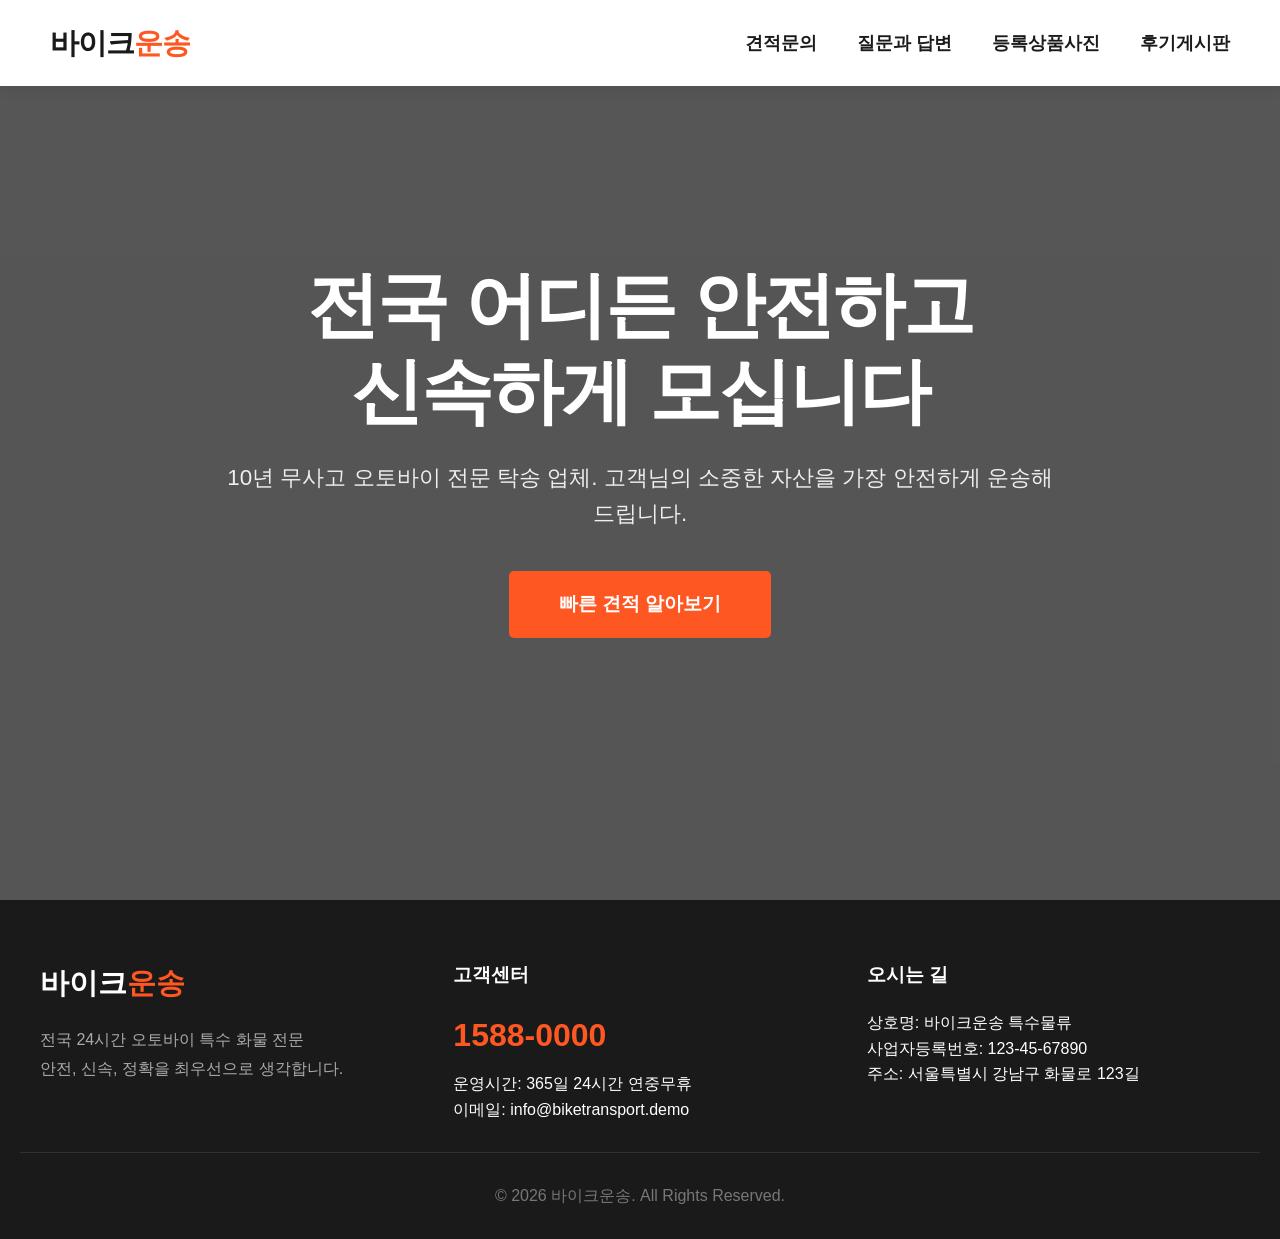
==== index.html @ 3753afcc "Initial commit" ====
<!DOCTYPE html>
<html lang="ko">
<head>
    <meta charset="UTF-8">
    <meta name="viewport" content="width=device-width, initial-scale=1.0">
    <title>바이크원 - 오토바이 운송 전문업체</title>
    <link rel="stylesheet" href="style.css">
    <style>
        .hero {
            position: relative;
            background-image: url('file:///C:/Users/qw855/.gemini/antigravity-ide/brain/d20d2bac-07ef-422f-bea6-c8b4a701c289/bike_transport_hero_1781770905101.png');
            background-size: cover;
            background-position: center;
            height: 100vh;
            display: flex;
            align-items: center;
            justify-content: center;
            color: white;
            text-align: center;
        }
        .hero::before {
            content: '';
            position: absolute;
            top: 0; left: 0; right: 0; bottom: 0;
            background: rgba(0, 0, 0, 0.65);
        }
        .hero-content {
            position: relative;
            z-index: 1;
            max-width: 900px;
            padding: 20px;
        }
        .hero h1 {
            font-size: 4.5rem;
            margin-bottom: 25px;
            font-weight: 900;
            word-break: keep-all;
            line-height: 1.2;
            letter-spacing: -2px;
        }
        .hero p {
            font-size: 1.4rem;
            margin-bottom: 40px;
            opacity: 0.9;
            word-break: keep-all;
            font-weight: 300;
        }
        .btn-orange {
            display: inline-block;
            background-color: var(--primary-orange);
            color: white;
            padding: 18px 50px;
            border-radius: 5px;
            font-size: 1.2rem;
            font-weight: 700;
            transition: all 0.3s;
            text-transform: uppercase;
        }
        .btn-orange:hover {
            background-color: #E64A19;
            transform: translateY(-3px);
            box-shadow: 0 10px 20px rgba(255,87,34,0.3);
        }
    </style>
</head>
<body>

    <!-- Header -->
    <nav class="navbar">
        <div class="logo"><a href="index.html">바이크<span>운송</span></a></div>
        <div class="nav-links">
            <a href="quote.html">견적문의</a>
            <a href="faq.html">질문과 답변</a>
            <a href="gallery.html">등록상품사진</a>
            <a href="review.html">후기게시판</a>
        </div>
    </nav>

    <!-- Hero -->
    <header class="hero">
        <div class="hero-content">
            <h1>전국 어디든 안전하고<br>신속하게 모십니다</h1>
            <p>10년 무사고 오토바이 전문 탁송 업체. 고객님의 소중한 자산을 가장 안전하게 운송해 드립니다.</p>
            <a href="quote.html" class="btn-orange">빠른 견적 알아보기</a>
        </div>
    </header>

    <!-- Footer -->
    <footer class="footer">
        <div class="footer-grid">
            <div>
                <div class="footer-logo">바이크<span>운송</span></div>
                <p style="color:#aaa; margin-top:20px; line-height: 1.8;">
                    전국 24시간 오토바이 특수 화물 전문<br>
                    안전, 신속, 정확을 최우선으로 생각합니다.
                </p>
            </div>
            <div>
                <h3 style="margin-bottom: 20px; color: white;">고객센터</h3>
                <p style="font-size: 2rem; font-weight: 700; color: var(--primary-orange); margin-bottom: 10px;">1588-0000</p>
                <div class="footer-info">
                    <p>운영시간: 365일 24시간 연중무휴</p>
                    <p>이메일: info@biketransport.demo</p>
                </div>
            </div>
            <div>
                <h3 style="margin-bottom: 20px; color: white;">오시는 길</h3>
                <div class="footer-info">
                    <p>상호명: 바이크운송 특수물류</p>
                    <p>사업자등록번호: 123-45-67890</p>
                    <p>주소: 서울특별시 강남구 화물로 123길</p>
                </div>
            </div>
        </div>
        <div class="footer-bottom">
            &copy; 2026 바이크운송. All Rights Reserved.
        </div>
    </footer>

</body>
</html>
---- style.css ----
/* CSS reset & base */
* { box-sizing: border-box; margin: 0; padding: 0; }
body { font-family: 'Pretendard', 'Noto Sans KR', sans-serif; color: #333; line-height: 1.6; background-color: #f5f5f5; }
a { text-decoration: none; color: inherit; }
ul, li { list-style: none; }

/* Variables */
:root {
    --primary-black: #1a1a1a;
    --primary-orange: #FF5722;
    --bg-light: #ffffff;
    --text-gray: #777;
    --border-color: #ddd;
}

/* Header / Nav */
.navbar {
    position: fixed;
    top: 0; left: 0; right: 0;
    background: var(--bg-light);
    padding: 20px 50px;
    display: flex;
    justify-content: space-between;
    align-items: center;
    z-index: 1000;
    box-shadow: 0 2px 15px rgba(0,0,0,0.08);
}
.logo {
    font-size: 1.8rem;
    font-weight: 900;
    color: var(--primary-black);
    letter-spacing: -1px;
}
.logo span { color: var(--primary-orange); }
.nav-links {
    display: flex;
    gap: 40px;
}
.nav-links a {
    font-size: 1.1rem;
    font-weight: 600;
    color: var(--primary-black);
    transition: color 0.3s;
    position: relative;
}
.nav-links a:hover {
    color: var(--primary-orange);
}

/* Page Layout */
.page-container {
    padding-top: 100px;
    min-height: calc(100vh - 250px);
}
.page-header {
    background-color: var(--primary-black);
    color: white;
    padding: 60px 20px;
    text-align: center;
}
.page-header h1 {
    font-size: 2.5rem;
    margin-bottom: 10px;
}
.page-header p {
    color: #aaa;
    font-size: 1.1rem;
}
.content-area {
    max-width: 1200px;
    margin: 60px auto;
    padding: 0 20px;
}

/* Board (게시판) Styles */
.board-table {
    width: 100%;
    border-collapse: collapse;
    background: white;
    box-shadow: 0 2px 10px rgba(0,0,0,0.05);
}
.board-table th, .board-table td {
    padding: 15px;
    text-align: center;
    border-bottom: 1px solid var(--border-color);
}
.board-table th {
    background-color: #fafafa;
    font-weight: 700;
    color: var(--primary-black);
    border-top: 2px solid var(--primary-black);
}
.board-table td.title {
    text-align: left;
}
.board-table td.title a:hover {
    text-decoration: underline;
    color: var(--primary-orange);
}
.board-table tr:hover td {
    background-color: #fdfdfd;
}
.board-controls {
    display: flex;
    justify-content: flex-end;
    margin-top: 20px;
}
.btn-primary {
    background-color: var(--primary-orange);
    color: white;
    padding: 10px 25px;
    border-radius: 3px;
    font-weight: 600;
    display: inline-block;
    transition: background 0.3s;
}
.btn-primary:hover {
    background-color: #E64A19;
}

/* Footer */
.footer {
    background-color: var(--primary-black);
    color: white;
    padding: 60px 20px 30px;
}
.footer-grid {
    display: grid;
    grid-template-columns: repeat(auto-fit, minmax(250px, 1fr));
    gap: 40px;
    max-width: 1200px;
    margin: 0 auto;
}
.footer-logo {
    font-size: 1.8rem;
    font-weight: 900;
    margin-bottom: 15px;
}
.footer-logo span { color: var(--primary-orange); }
.footer-bottom {
    text-align: center;
    padding-top: 30px;
    margin-top: 30px;
    border-top: 1px solid rgba(255,255,255,0.1);
    color: #777;
}
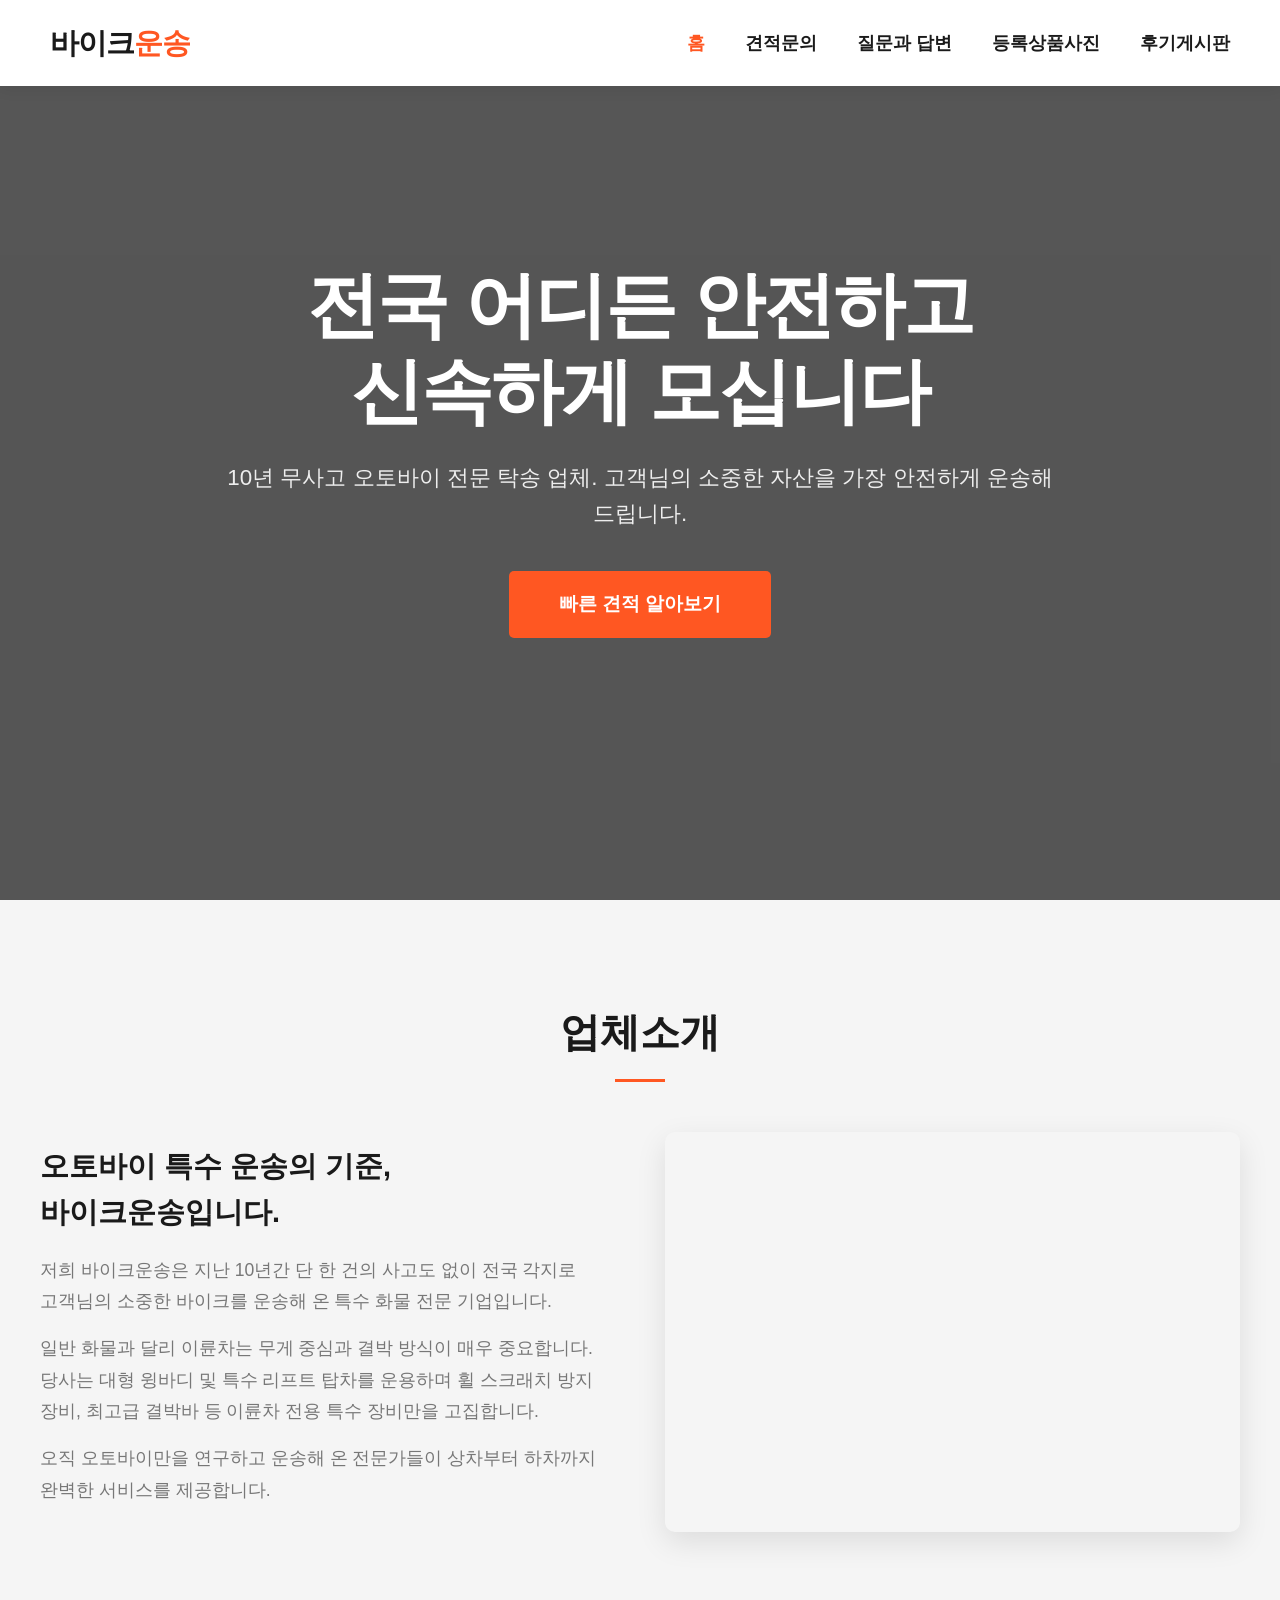
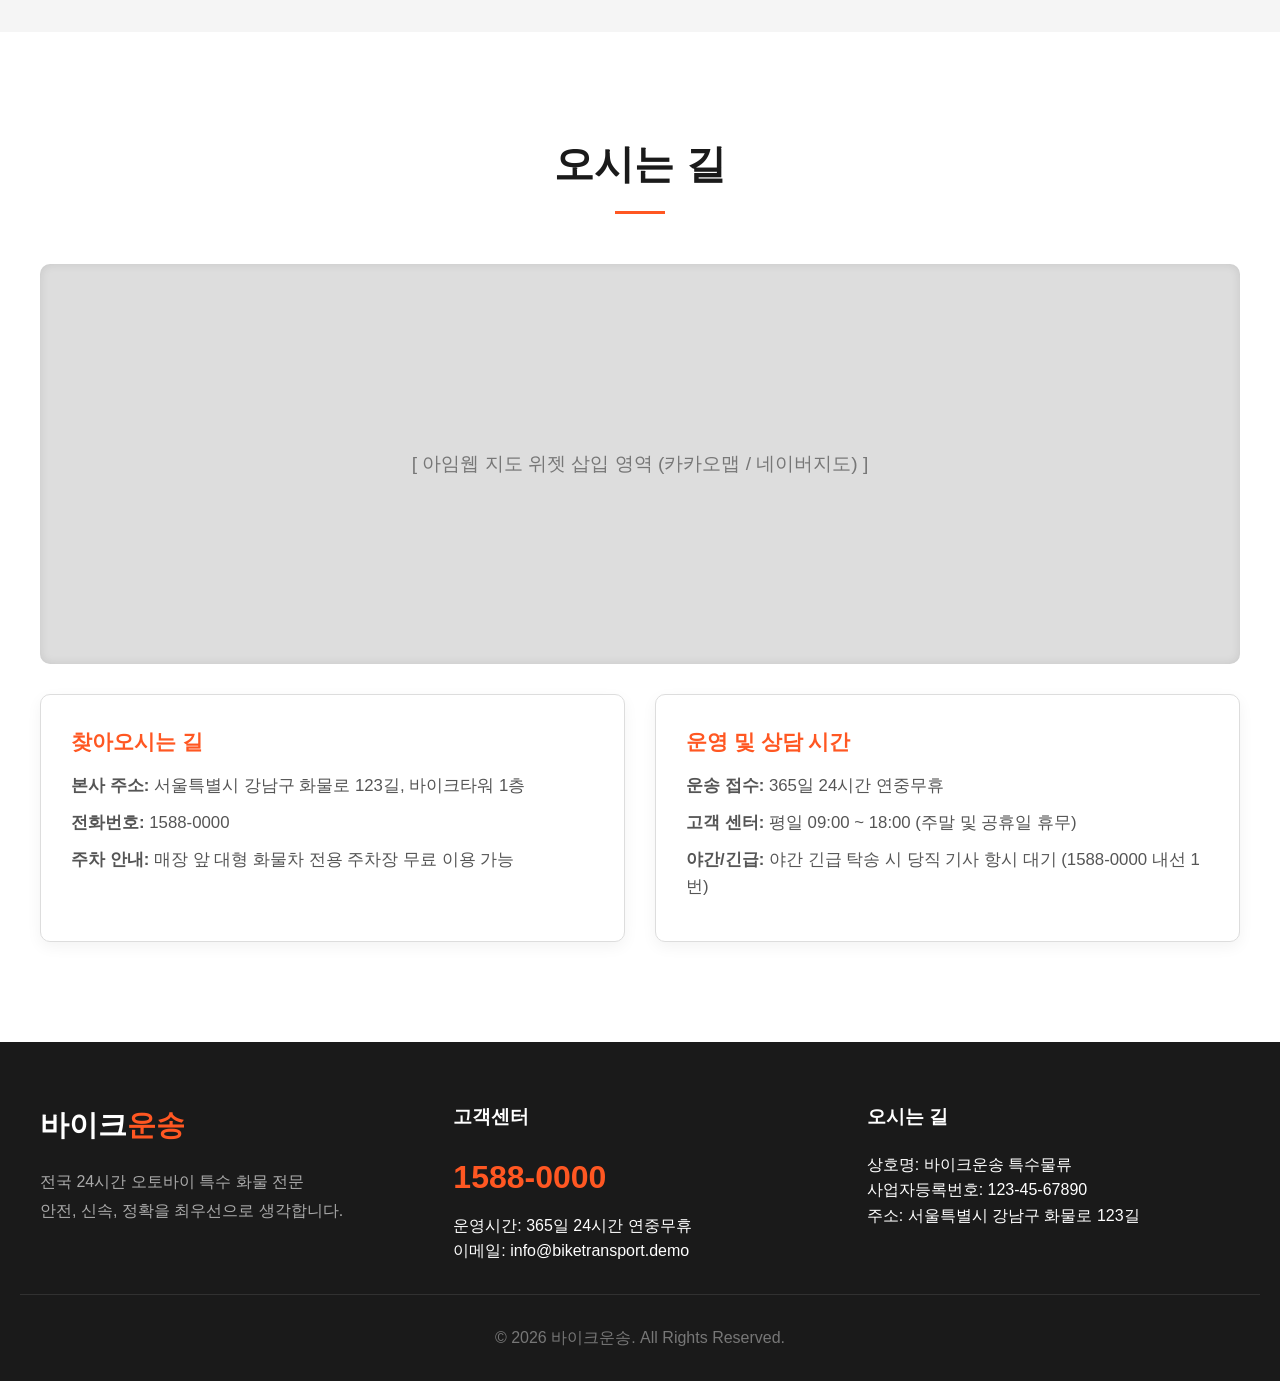
==== commit 0a71680c: "Update: Apply multi-page layout and add Home sections" ====
--- a/index.html
+++ b/index.html
@@ -6,6 +6,7 @@
     <title>바이크원 - 오토바이 운송 전문업체</title>
     <link rel="stylesheet" href="style.css">
     <style>
+        /* Hero Section */
         .hero {
             position: relative;
             background-image: url('file:///C:/Users/qw855/.gemini/antigravity-ide/brain/d20d2bac-07ef-422f-bea6-c8b4a701c289/bike_transport_hero_1781770905101.png');
@@ -61,6 +62,103 @@
             transform: translateY(-3px);
             box-shadow: 0 10px 20px rgba(255,87,34,0.3);
         }
+
+        /* Section Styles for Home */
+        section { padding: 100px 20px; background-color: white; }
+        .section-alt { background-color: #f5f5f5; }
+        .container { max-width: 1200px; margin: 0 auto; }
+        .section-title {
+            font-size: 2.5rem;
+            color: var(--primary-black);
+            font-weight: 900;
+            margin-bottom: 50px;
+            text-align: center;
+            position: relative;
+        }
+        .section-title::after {
+            content: '';
+            display: block;
+            width: 50px; height: 3px;
+            background: var(--primary-orange);
+            margin: 15px auto 0;
+        }
+
+        /* About Us (업체소개) */
+        .about-grid {
+            display: grid;
+            grid-template-columns: 1fr 1fr;
+            gap: 50px;
+            align-items: center;
+        }
+        .about-text h3 {
+            font-size: 1.8rem;
+            margin-bottom: 20px;
+            color: var(--primary-black);
+        }
+        .about-text p {
+            font-size: 1.1rem;
+            color: var(--text-gray);
+            margin-bottom: 15px;
+            word-break: keep-all;
+            line-height: 1.8;
+        }
+        .about-image {
+            width: 100%;
+            height: 400px;
+            background-image: url('https://images.unsplash.com/photo-1558981403-c5f9899a28bc?q=80&w=800&auto=format&fit=crop');
+            background-size: cover;
+            background-position: center;
+            border-radius: 10px;
+            box-shadow: 0 10px 30px rgba(0,0,0,0.1);
+        }
+
+        /* Location (오시는길) */
+        .location-grid {
+            display: grid;
+            grid-template-columns: 1fr;
+            gap: 30px;
+        }
+        .map-area {
+            width: 100%;
+            height: 400px;
+            background-color: #ddd;
+            display: flex;
+            align-items: center;
+            justify-content: center;
+            color: #777;
+            font-size: 1.2rem;
+            border-radius: 10px;
+            box-shadow: inset 0 0 10px rgba(0,0,0,0.1);
+        }
+        .location-info {
+            display: flex;
+            gap: 30px;
+            flex-wrap: wrap;
+        }
+        .loc-card {
+            flex: 1;
+            min-width: 300px;
+            background: white;
+            padding: 30px;
+            border-radius: 10px;
+            box-shadow: 0 5px 15px rgba(0,0,0,0.05);
+            border: 1px solid var(--border-color);
+        }
+        .loc-card h4 {
+            font-size: 1.3rem;
+            color: var(--primary-orange);
+            margin-bottom: 15px;
+        }
+        .loc-card p {
+            font-size: 1.05rem;
+            margin-bottom: 10px;
+            color: #555;
+        }
+
+        @media (max-width: 768px) {
+            .about-grid { grid-template-columns: 1fr; }
+            .hero h1 { font-size: 3rem; }
+        }
     </style>
 </head>
 <body>
@@ -69,6 +167,7 @@
     <nav class="navbar">
         <div class="logo"><a href="index.html">바이크<span>운송</span></a></div>
         <div class="nav-links">
+            <a href="index.html" style="color: var(--primary-orange);">홈</a>
             <a href="quote.html">견적문의</a>
             <a href="faq.html">질문과 답변</a>
             <a href="gallery.html">등록상품사진</a>
@@ -76,7 +175,7 @@
         </div>
     </nav>
 
-    <!-- Hero -->
+    <!-- Hero Section -->
     <header class="hero">
         <div class="hero-content">
             <h1>전국 어디든 안전하고<br>신속하게 모십니다</h1>
@@ -84,6 +183,49 @@
             <a href="quote.html" class="btn-orange">빠른 견적 알아보기</a>
         </div>
     </header>
+
+    <!-- About Us Section (업체소개) -->
+    <section id="about" class="section-alt">
+        <div class="container">
+            <h2 class="section-title">업체소개</h2>
+            <div class="about-grid">
+                <div class="about-text">
+                    <h3>오토바이 특수 운송의 기준,<br>바이크운송입니다.</h3>
+                    <p>저희 바이크운송은 지난 10년간 단 한 건의 사고도 없이 전국 각지로 고객님의 소중한 바이크를 운송해 온 특수 화물 전문 기업입니다.</p>
+                    <p>일반 화물과 달리 이륜차는 무게 중심과 결박 방식이 매우 중요합니다. 당사는 대형 윙바디 및 특수 리프트 탑차를 운용하며 휠 스크래치 방지 장비, 최고급 결박바 등 이륜차 전용 특수 장비만을 고집합니다.</p>
+                    <p>오직 오토바이만을 연구하고 운송해 온 전문가들이 상차부터 하차까지 완벽한 서비스를 제공합니다.</p>
+                </div>
+                <div class="about-image"></div>
+            </div>
+        </div>
+    </section>
+
+    <!-- Location Section (오시는길) -->
+    <section id="location">
+        <div class="container">
+            <h2 class="section-title">오시는 길</h2>
+            <div class="location-grid">
+                <!-- 아임웹 지도 위젯이 들어갈 자리 -->
+                <div class="map-area">
+                    [ 아임웹 지도 위젯 삽입 영역 (카카오맵 / 네이버지도) ]
+                </div>
+                <div class="location-info">
+                    <div class="loc-card">
+                        <h4>찾아오시는 길</h4>
+                        <p><strong>본사 주소:</strong> 서울특별시 강남구 화물로 123길, 바이크타워 1층</p>
+                        <p><strong>전화번호:</strong> 1588-0000</p>
+                        <p><strong>주차 안내:</strong> 매장 앞 대형 화물차 전용 주차장 무료 이용 가능</p>
+                    </div>
+                    <div class="loc-card">
+                        <h4>운영 및 상담 시간</h4>
+                        <p><strong>운송 접수:</strong> 365일 24시간 연중무휴</p>
+                        <p><strong>고객 센터:</strong> 평일 09:00 ~ 18:00 (주말 및 공휴일 휴무)</p>
+                        <p><strong>야간/긴급:</strong> 야간 긴급 탁송 시 당직 기사 항시 대기 (1588-0000 내선 1번)</p>
+                    </div>
+                </div>
+            </div>
+        </div>
+    </section>
 
     <!-- Footer -->
     <footer class="footer">
